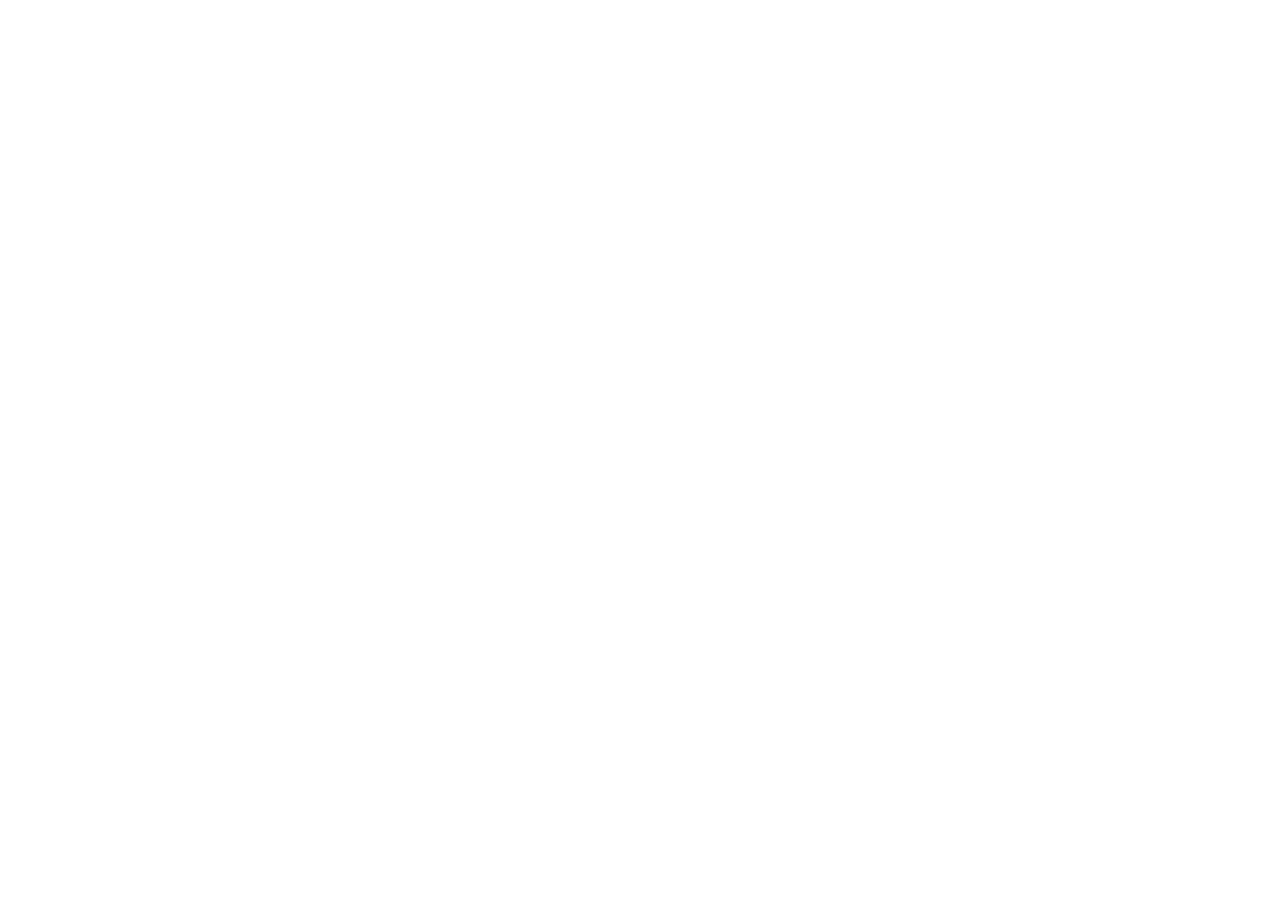
==== index.html @ ce0ab1d1 "add new project" ====
<!DOCTYPE html>
<html lang="en">
<head>
    <meta charset="UTF-8">
    <meta name="viewport" content="width=device-width, initial-scale=1.0">
    <title>Movie Search App</title>
    <link rel="stylesheet" href="reset.css">
    <link rel="stylesheet" href="style.css">
</head>
<body>
    <script src="index.js"></script>
</body>
</html>
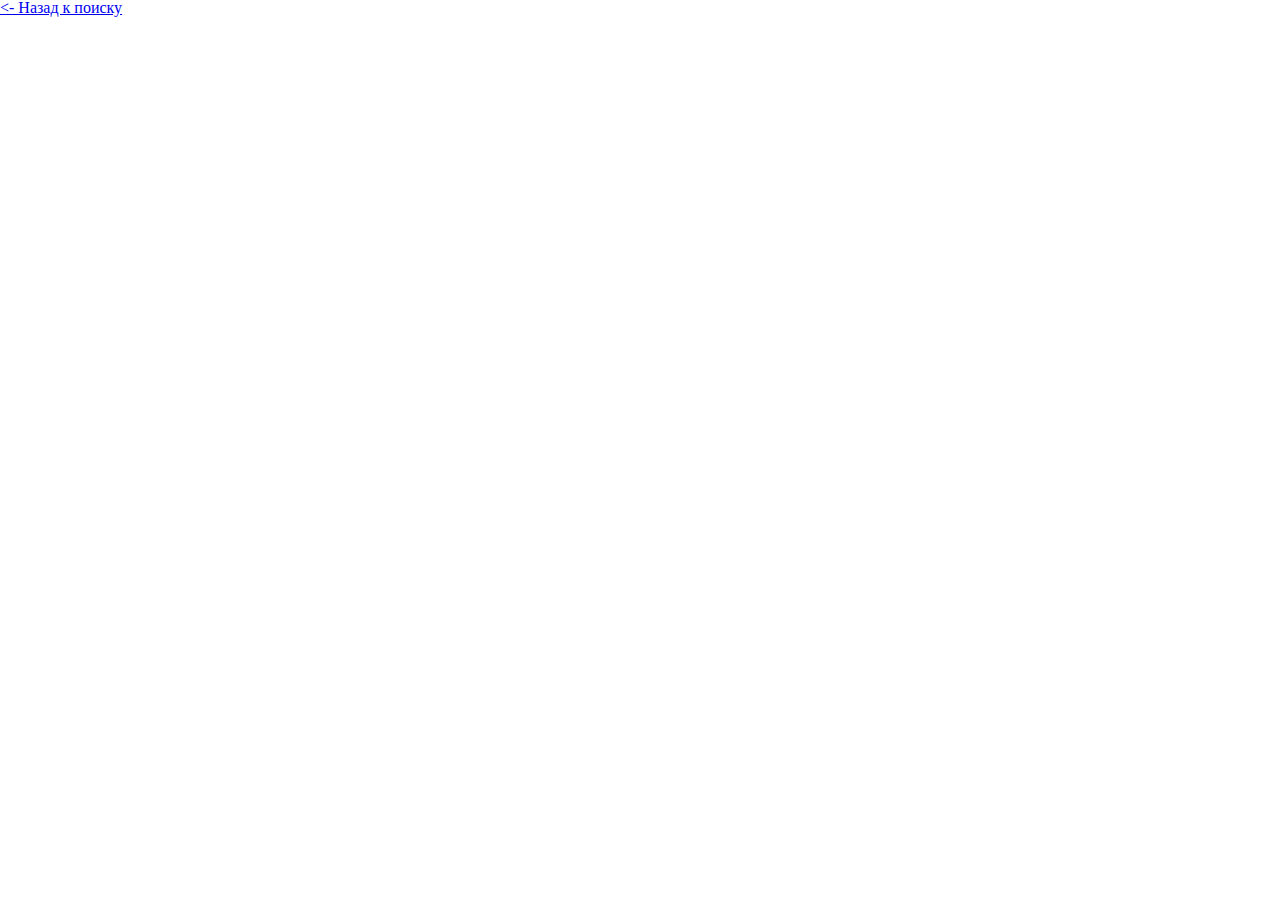
==== commit 2b7a4ce9: "дополнил md, создал каркас html" ====
--- a/index.html
+++ b/index.html
@@ -1,13 +1,29 @@
 <!DOCTYPE html>
 <html lang="en">
-<head>
-    <meta charset="UTF-8">
-    <meta name="viewport" content="width=device-width, initial-scale=1.0">
-    <title>Movie Search App</title>
-    <link rel="stylesheet" href="reset.css">
-    <link rel="stylesheet" href="style.css">
-</head>
-<body>
-    <script src="index.js"></script>
-</body>
+	<head>
+		<meta charset="UTF-8" />
+		<meta name="viewport" content="width=device-width, initial-scale=1.0" />
+		<title>film name</title>
+
+		<link rel="stylesheet" href="reset.css" />
+		<link rel="preconnect" href="https://fonts.googleapis.com" />
+		<link rel="preconnect" href="https://fonts.gstatic.com" crossorigin />
+		<link
+			href="https://fonts.googleapis.com/css2?family=Inter:ital,opsz,wght@0,14..32,100..900;1,14..32,100..900&family=Raleway:ital,wght@0,100..900;1,100..900&display=swap"
+			rel="stylesheet"
+		/>
+		<link rel="stylesheet" href="style.css" />
+
+		<script src="film.js" defer></script>
+	</head>
+	<body>
+		<div class="movie-app">
+			<div class="container">
+				<h1 class="movie-app__title movie-app__title_back">
+					<a href="/SD.CODE__Movie-Search-App/"> <- Назад к поиску </a>
+				</h1>
+				<div id="js-film-inner" class="movie-app__film film"></div>
+			</div>
+		</div>
+	</body>
 </html>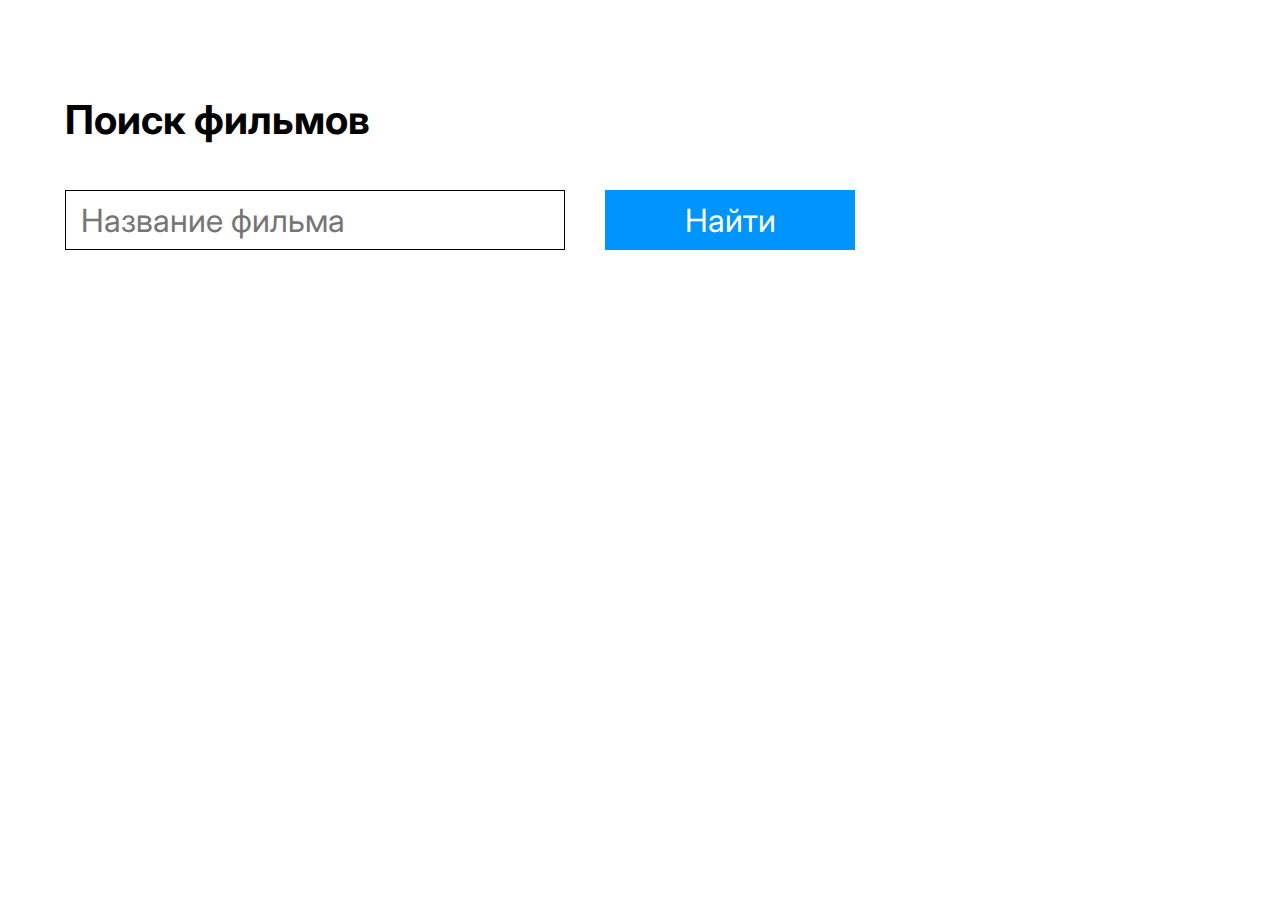
==== commit a8b60c0a: "add index.html, modif. index.js, readme.md, style.css" ====
--- a/index.html
+++ b/index.html
@@ -3,7 +3,7 @@
 	<head>
 		<meta charset="UTF-8" />
 		<meta name="viewport" content="width=device-width, initial-scale=1.0" />
-		<title>film name</title>
+		<title>Movie Search App</title>
 
 		<link rel="stylesheet" href="reset.css" />
 		<link rel="preconnect" href="https://fonts.googleapis.com" />
@@ -14,15 +14,26 @@
 		/>
 		<link rel="stylesheet" href="style.css" />
 
-		<script src="film.js" defer></script>
+		<script src="index.js" defer></script>
 	</head>
 	<body>
 		<div class="movie-app">
 			<div class="container">
-				<h1 class="movie-app__title movie-app__title_back">
-					<a href="/SD.CODE__Movie-Search-App/"> <- Назад к поиску </a>
-				</h1>
-				<div id="js-film-inner" class="movie-app__film film"></div>
+				<h1 class="movie-app__title">Поиск фильмов</h1>
+				<form class="movie-app__form form">
+					<label class="form__label" for="js-name-film">
+						<input
+							id="js-name-film"
+							class="form__input"
+							type="text"
+							placeholder="Название фильма"
+						/>
+					</label>
+					<button id="js-search-btn" class="form__btn" type="button">
+						Найти
+					</button>
+				</form>
+				<ul id="js-movie-list" class="movie-app__list"></ul>
 			</div>
 		</div>
 	</body>
--- a/style.css
+++ b/style.css
@@ -0,0 +1,210 @@
+html {
+	box-sizing: border-box;
+}
+
+*,
+*::before,
+*::after {
+	box-sizing: inherit;
+}
+
+body {
+	font-family: 'Inter', sans-serif;
+	font-weight: 400;
+	background-color: #fff;
+	color: #000;
+}
+
+input {
+	width: 100%;
+	height: 100%;
+	border: none;
+	outline: none;
+	font-family: 'Inter', sans-serif;
+}
+
+button {
+	background-color: transparent;
+	border: none;
+	outline: none;
+	font-family: 'Inter', sans-serif;
+	cursor: pointer;
+}
+
+a {
+	text-decoration: none;
+	color: inherit;
+}
+
+.movie-app {
+	padding: 100px 0;
+}
+
+.container {
+	max-width: 1180px;
+	padding: 0 15px;
+	margin: 0 auto;
+}
+
+.movie-app__title {
+	margin-bottom: 50px;
+	font-weight: 700;
+	font-size: 40px;
+}
+.movie-app__title_back {
+	margin-bottom: 125px;
+}
+
+/* .movie-app__film {
+} */
+
+.preloaded {
+	display: flex;
+	align-items: center;
+	justify-content: center;
+	grid-column: 1 / -1;
+	width: 100%;
+	height: 500px;
+	font-weight: 700;
+	font-size: 40px;
+}
+
+/* ! Форма */
+.form {
+	display: flex;
+	align-items: center;
+	gap: 40px;
+	margin-bottom: 50px;
+}
+.form__label {
+	width: 500px;
+	height: 60px;
+}
+.form__input {
+	padding: 10px 0 10px 15px;
+	border: 1px solid #000;
+	font-weight: 400;
+	font-size: 32px;
+	transition: all 0.3s ease-in-out;
+}
+.form__input::placeholder {
+	transition: all 0.3s ease-in-out;
+}
+.form__btn {
+	width: 250px;
+	height: 60px;
+	padding: 0 20px;
+	background-color: #0094ff;
+	color: #fff;
+	font-weight: 400;
+	font-size: 32px;
+	transition: all 0.3s ease-in-out;
+}
+@media (any-hover: hover) {
+	.form__input:hover {
+		background-color: rgba(0, 0, 0, 0.1);
+		border: 3px solid #000;
+	}
+	.form__btn:hover {
+		opacity: 0.5;
+	}
+}
+.form__input:focus::placeholder {
+	opacity: 0;
+}
+.form__btn:active {
+	transform: scale(0.9);
+}
+
+/* ! Список фильмов */
+.movie-app__list {
+	display: flex;
+	flex-direction: column;
+	gap: 30px;
+	width: 700px;
+}
+.item {
+	border-radius: 35px;
+	overflow: hidden;
+}
+.item-undefined {
+	font-weight: 700;
+	font-size: 40px;
+}
+.item__link {
+	display: grid;
+	grid-template-columns: 100px 1fr;
+	grid-template-areas:
+		'img title'
+		'img year'
+		'img type';
+	gap: 10px 65px;
+	padding: 30px 40px;
+	transition: all 0.3s ease-in-out;
+}
+.item__img {
+	grid-area: img;
+	align-self: center;
+	justify-self: center;
+	width: 100px;
+	height: 150px;
+	object-fit: cover;
+}
+.item__title {
+	grid-area: title;
+	font-weight: 700;
+	font-size: 40px;
+}
+.item__year {
+	grid-area: year;
+	margin-bottom: 10px;
+	font-size: 25px;
+	color: #0094ff;
+}
+.item__type {
+	grid-area: type;
+	font-size: 30px;
+}
+@media (any-hover: hover) {
+	.item__link:hover {
+		background-color: #d9d9d9;
+	}
+}
+
+/* ! Страница с фильмом */
+
+.film {
+	display: grid;
+	grid-template-columns: 300px 1fr;
+	gap: 74px 90px;
+}
+.film__img {
+	width: 300px;
+	height: 373px;
+	object-fit: cover;
+}
+.film__box {
+	grid-column: 2 / 3;
+	display: flex;
+	flex-direction: column;
+	gap: 20px;
+}
+.film__title {
+	margin-bottom: 20px;
+	font-weight: 700;
+	font-size: 50px;
+	color: #000;
+}
+.film__desc {
+	font-size: 30px;
+}
+.film__desc-span {
+	color: #0094ff;
+}
+.film__about {
+	grid-column: 1 / 3;
+	justify-self: center;
+	max-width: 950px;
+	font-size: 30px;
+	color: #000;
+}